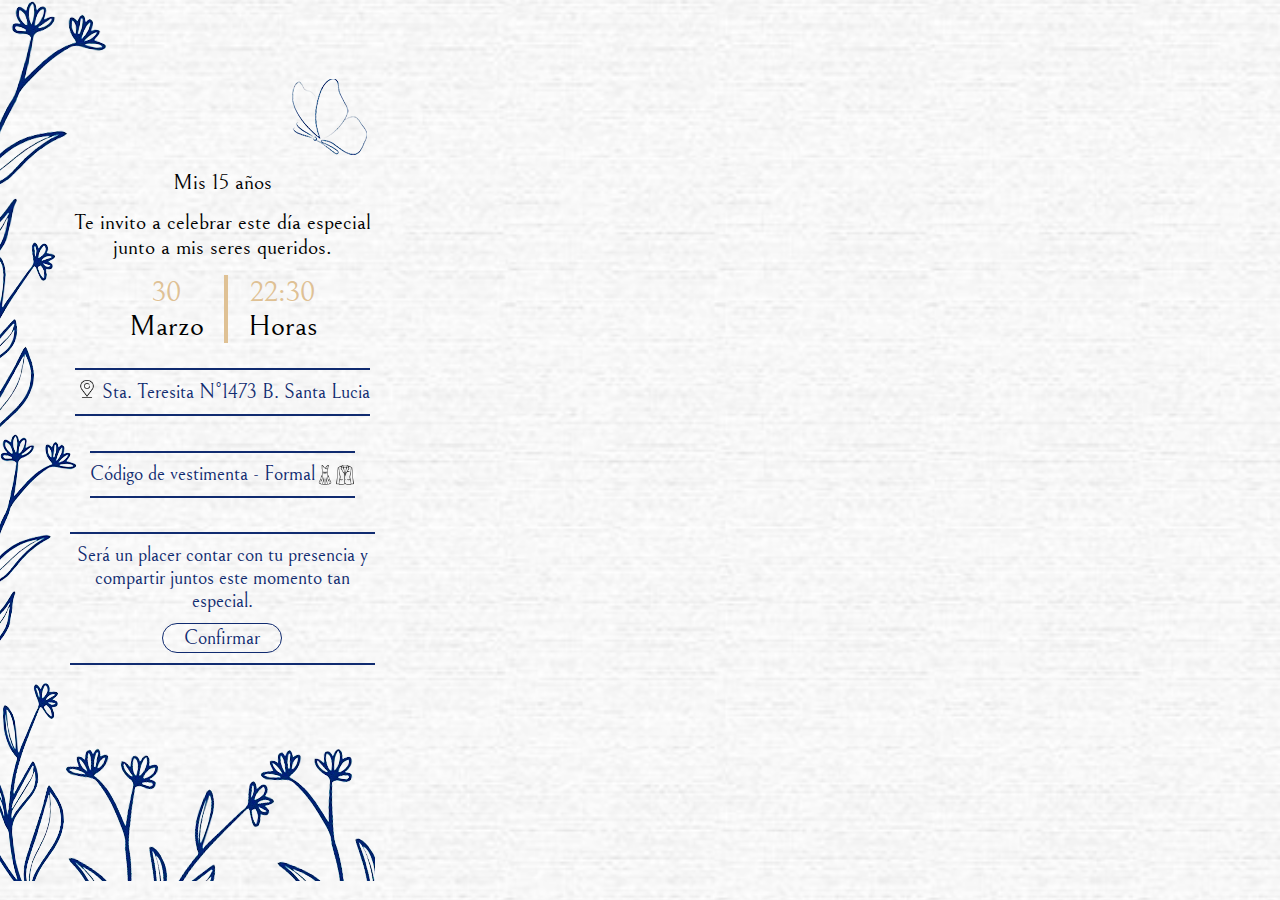
==== detalles.html @ af240162 "pagina2" ====
<!DOCTYPE html>
<html lang="en">
    <head>
        <meta charset="UTF-8" />
        <meta name="viewport" content="width=device-width, initial-scale=1.0" />
    
        <link rel="stylesheet" href="style.css" />
    
        <link rel="preconnect" href="https://fonts.googleapis.com" />
        <link rel="preconnect" href="https://fonts.gstatic.com" crossorigin />
        <link
          href="https://fonts.googleapis.com/css2?family=Bellefair&display=swap"
          rel="stylesheet"
        />
    
        <link rel="preconnect" href="https://fonts.googleapis.com" />
        <link rel="preconnect" href="https://fonts.gstatic.com" crossorigin />
        <link
          href="https://fonts.googleapis.com/css2?family=Alex+Brush&display=swap"
          rel="stylesheet"
        />
    
        <link rel="shortcut icon" href="./img/15.png" type="image/x-icon">
    
        <title>Jazmín Corbalán</title>
      </head>
<body>
    <div class="container">
        <div class="content">
        <p class="xv">Mis 15 años</p>

        <div class="cita">
            <p>Te invito a celebrar este día especial junto a mis seres queridos.</p>
        </div>

        <div class="infoFecha">
            <div class="fecha">
              <p class="golden">30</p>
              <p>Marzo</p>
            </div>
            <hr class="barrita" />
            <div class="hora">
              <p class="golden">22:30</p>
              <p>Horas</p>
            </div>
        </div>
      
        <div class="direccion">
            <div>
              <hr class="encuadre"/>
              <a class="dire" target="_blank" href="https://www.google.com/maps/@-27.8155832,-64.2741592,3a,90y,220.72h,90.59t/data=!3m6!1e1!3m4!1s80St4vNgOvLc7q3Le6gjzQ!2e0!7i13312!8i6656?entry=ttu"><img class="carta" src="./img/alfiler.png" alt="pin"> Sta. Teresita N°1473 B. Santa Lucia</a>
              <hr class="encuadre"/>
            </div>
            <!-- <a
              class="ir"
              href="https://www.google.com/maps/@-27.8155832,-64.2741592,3a,90y,220.72h,90.59t/data=!3m6!1e1!3m4!1s80St4vNgOvLc7q3Le6gjzQ!2e0!7i13312!8i6656?entry=ttu"
              >Cómo Llegar <img class="carta" src="./img/alfiler.png" alt="pin"></a
            > -->
        </div>

        <div class="direccion">
            <div>
                <hr class="encuadre"/>
                <p class="dire ropa">Código de vestimenta - Formal <img class="ropita" src="./img/vestido.png" alt="vestido"> <img class="ropita" src="./img/chaqueta-de-sport.png" alt="traje"></p>
                <hr class="encuadre"/>
              </div>
        </div>
        <div class="direccion">
            <div>
            <hr class="encuadre"/>
            <p class="dire">Será un placer contar con tu presencia y compartir juntos este momento tan especial.</p>
            <div class="btn">
                <a class="dire" href="https://api.whatsapp.com/send?phone=+5493854308684&text=Hola,%20confirmo%20mi%20asistencia" target="_blank">Confirmar</a>
            </div>
            <hr class="encuadre"/>
            </div>
        </div>

    </div>

    </div>
    
</body>
</html>
---- style.css ----
* {
    margin: 0;
    padding: 0;
    box-sizing: border-box;
}

:root {
    --azulOscuro: #102B70;
    --azul: #1751C4;
    --oroOpaco: #BDB293;
    --plata: #A9B2C7;
}

body {
   /* display: flex;
    flex-direction: column;
    background-color: #fefefe;
    background-image: url(/img/fondo.jpeg.png);
    background-size: cover; 
    background-position: center;
    background-repeat: repeat; 
    position: absolute; */
    max-height: 750px;
    max-width: 360px;
    overflow: hidden;
    background-image: url(/img/fondo.jpeg.png);
    background-size: cover; 
    background-position: center;
    background-repeat: repeat; 
} 

.contenedor {
    display: flex;
    flex-direction: column;
    background-color: #fefefe;
    background-image: url(/img/fondo.jpeg.png);
    background-size: cover; /* Ajusta el tamaño de la imagen para cubrir completamente el fondo */
    background-position: center; /* Centra la imagen en el fondo */
    background-repeat: repeat; /* Evita que la imagen de fondo se repita */
    position: absolute;
    max-width: 98%;
    max-height: 90%;
}

.lateral1 {
    display: flex;
    flex-direction: column;
    max-width: 25%;
    max-height: 500px;
}
.flor  {
    width: 150px;
    margin-top: 15px;
    margin-left: -70px;
    transform: rotateX(5deg) rotateY(180deg);
}
.flor2 {
    width: 150px;
    margin-top: -25px;
    margin-left: -100px;
    transform: rotate(12deg);
}

.flor3 {
    width: 150px;
    margin-top: -15px;
    margin-left: -70px;
    transform: rotateX(5deg) rotateY(180deg);
}

.flor4, .flor5 {
    width: 200px;
    transform: rotate(180deg);
}
.flor4 {
    transform: rotateX(170deg) rotateY(160deg);
}
    
.flor5 {
    margin-left: -15px;
    transform: rotateX(150deg);
}
.top1 {
    display: flex;
    position: relative;
    top: -650px;
    left: 75%;
}

.chica {
    position: relative;
    top: -550px;
    max-height: 250px;
}
.changuita {
    width: 200px;
    max-height: 250px;
    transform: rotateY(180deg);
}

.boton {
    position: relative;
    top: -700px;
    left: 60%;
    max-height: 150px;
    width: 180px;
    padding: 10px;
    border-radius: 15px;
    background-color: white;
    border: 2px solid var(--azulOscuro);
    /*box-shadow: 2px 2px 2px rgb(14, 14, 138);*/ 
}

.boton a {
    text-decoration: none;
    color: var(--azulOscuro);
    font-size: 18px;
    font-family: Bellefair;
    margin-left: 17px;
}
.carta {
    width: 20px;
    height: 18px;
    margin-left: 2px;
}

.nombre {
    position: relative;
    top: -620px;
    left: 15%;
}
.posnom {
    position: relative;
    top: -30px;
    left: 15%;
}

.nomb, .apellido {
    font-size: 72px;
    font-family: "Alex Brush", cursive;
    font-weight: 400;
    font-style: normal;
    color: var(--azulOscuro);
}
.apellido {
    margin-left: 45px;
}
.mariposa {
    width: 90px;
} 

.cita {
    /* position: relative;
    top: -400px;
    left: 20%; */
    max-height: 200px;
    max-width: 300px;
    text-align: center;
    font-family: Bellefair;
    font-size: 22px;
}

.mari2 {
    position: relative;
    top: -125px;
    left: 50%;
}

.infoFecha {
    /* position: relative;
    max-height: 50px;
    max-width: 90px; */
    top: -450px;
    left: 35%;
    display: flex;
    gap: 20px;
    font-size: 30px;
    font-family: Bellefair;
}

.fecha, .hora {
    display: flex;
    flex-direction: column;
    justify-content: center;
    align-items: center;
}

.golden {
    color: #dfc194;
}

.barrita {
    border: 2px solid #dfc194;
}

.direccion {
    /* position: relative;
    top: -430px;
    left: 17%; */
    text-align: center;
    display: flex;
    flex-direction: column;
    justify-content: center;
    align-items: center;
    gap: 5px;
    max-width: 320px;
    max-height: 150px;
}
.dire {
    font-size: 20px;
    font-family: Bellefair;
    text-decoration: none;
    color: var(--azulOscuro);
}
.encuadre {
    border: 1.5px solid var(--azulOscuro);
    margin: 10px 0;
}

.ir {
    margin: 10px 0;
    height: 40px;
    width: 120px;
    padding: 2px;
    border-radius: 15px;
    background-color: white;
    border: 2px solid var(--azulOscuro);
    text-decoration: none;
    color: var(--azulOscuro);
    display: flex;
    align-items: center;
    justify-content: center;
}

.ropita {
    width: 20px;
}

.ropa {
    display: flex;
    justify-content: center;
    align-items: center;
}


.btn {
    border: 1px solid var(--azulOscuro);
    border-radius: 15px;
    width: 120px;
    height: 30px;
    padding: 3px;
    position: relative;
    left: 30%;
    margin-top: 10px;
}

.xv {
    /* position: relative;
    top: -410px;
    left: 50%; */
    font-size: 22px;
    font-family: Bellefair;
}

.abajo1{
    position: relative;
    top: -350px;
    display: flex;
    gap: 50px;
    max-height: 150px;
}

.container {
    background-image: url(./img/fondoprueba1.png);
    background-repeat: no-repeat;
    width: 375px;
    height: 900px;
    display: flex;
    flex-direction: column;
    padding-top: 170px;
    padding-left: 70px;
}

.content {
    display: flex;
    flex-direction: column;
    justify-content: center;
    align-items: center;
    gap: 15px;
}
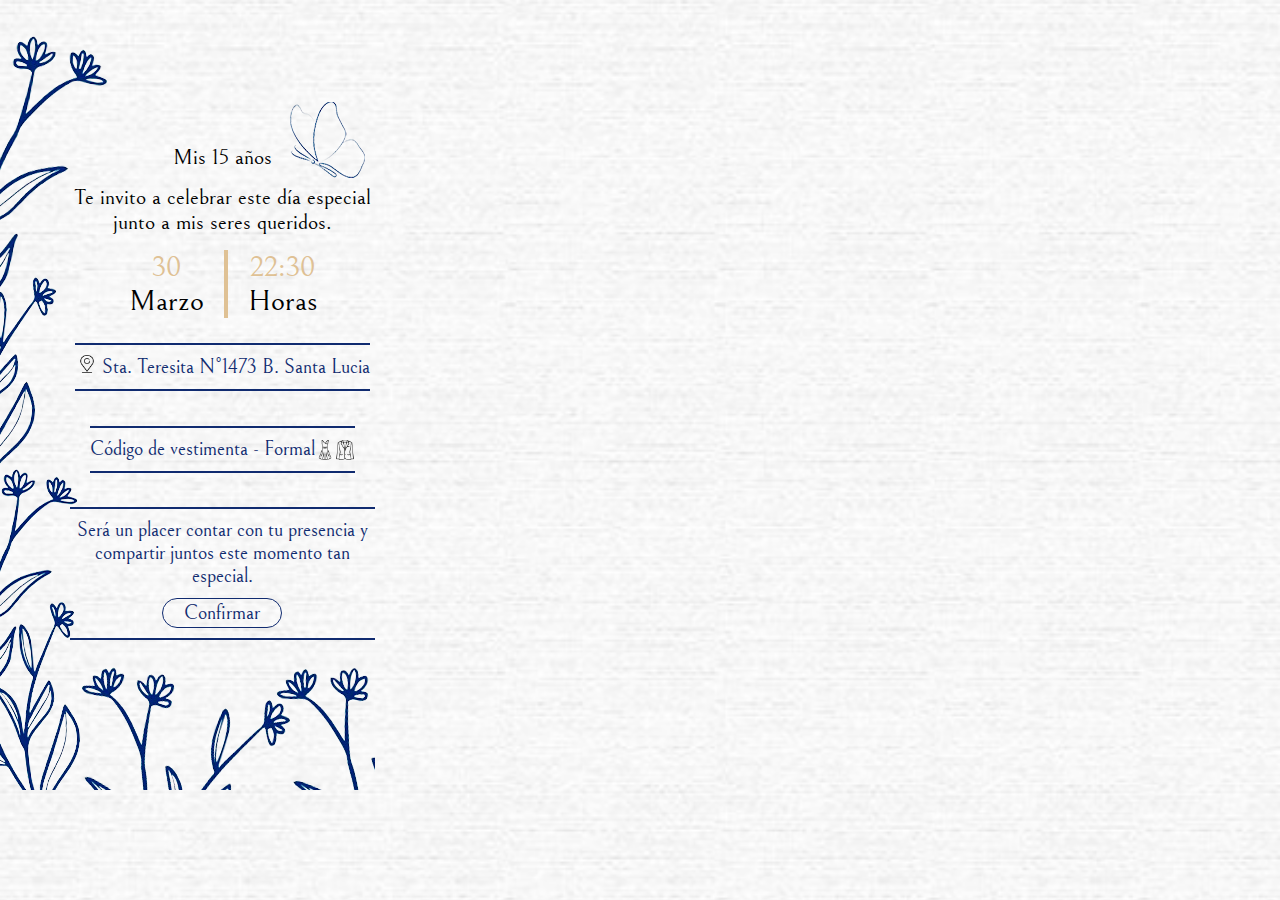
==== commit 971363bd: "pagina2" ====
--- a/detalles.html
+++ b/detalles.html
@@ -70,7 +70,7 @@
             <hr class="encuadre"/>
             <p class="dire">Será un placer contar con tu presencia y compartir juntos este momento tan especial.</p>
             <div class="btn">
-                <a class="dire" href="https://api.whatsapp.com/send?phone=+5493854308684&text=Hola,%20confirmo%20mi%20asistencia" target="_blank">Confirmar</a>
+                <a class="dire" href="https://wa.me/+5493855225601?text=Hola%20Jaz.%20Confirmo%20mi%20asistencia%20a%20tu%20cumplea%C3%B1os.%20Gracias%20por%20la%20invitaci%C3%B3n%20%E2%98%BA" target="_blank">Confirmar</a>
             </div>
             <hr class="encuadre"/>
             </div>
--- a/style.css
+++ b/style.css
@@ -100,8 +100,8 @@
 
 .boton {
     position: relative;
-    top: -700px;
-    left: 60%;
+    top: 140px;
+    left: 40%;
     max-height: 150px;
     width: 180px;
     padding: 10px;
@@ -126,8 +126,6 @@
 
 .nombre {
     position: relative;
-    top: -620px;
-    left: 15%;
 }
 .posnom {
     position: relative;
@@ -271,13 +269,13 @@
 }
 
 .container {
-    background-image: url(./img/fondoprueba1.png);
+    background-image: url(./img/fondoprueba2.png);
     background-repeat: no-repeat;
     width: 375px;
-    height: 900px;
-    display: flex;
-    flex-direction: column;
-    padding-top: 170px;
+    height: 790px;
+    display: flex;
+    flex-direction: column;
+    padding-top: 145px;
     padding-left: 70px;
 }
 
@@ -287,4 +285,16 @@
     justify-content: center;
     align-items: center;
     gap: 15px;
-}+}
+
+
+.container2 {
+    background-image: url(./img/fondoprincipal.png);
+    background-repeat: no-repeat;
+    width: 375px;
+    height: 790px;
+    display: flex;
+    flex-direction: column;
+    padding-top: 145px;
+    padding-left: 70px;
+}
